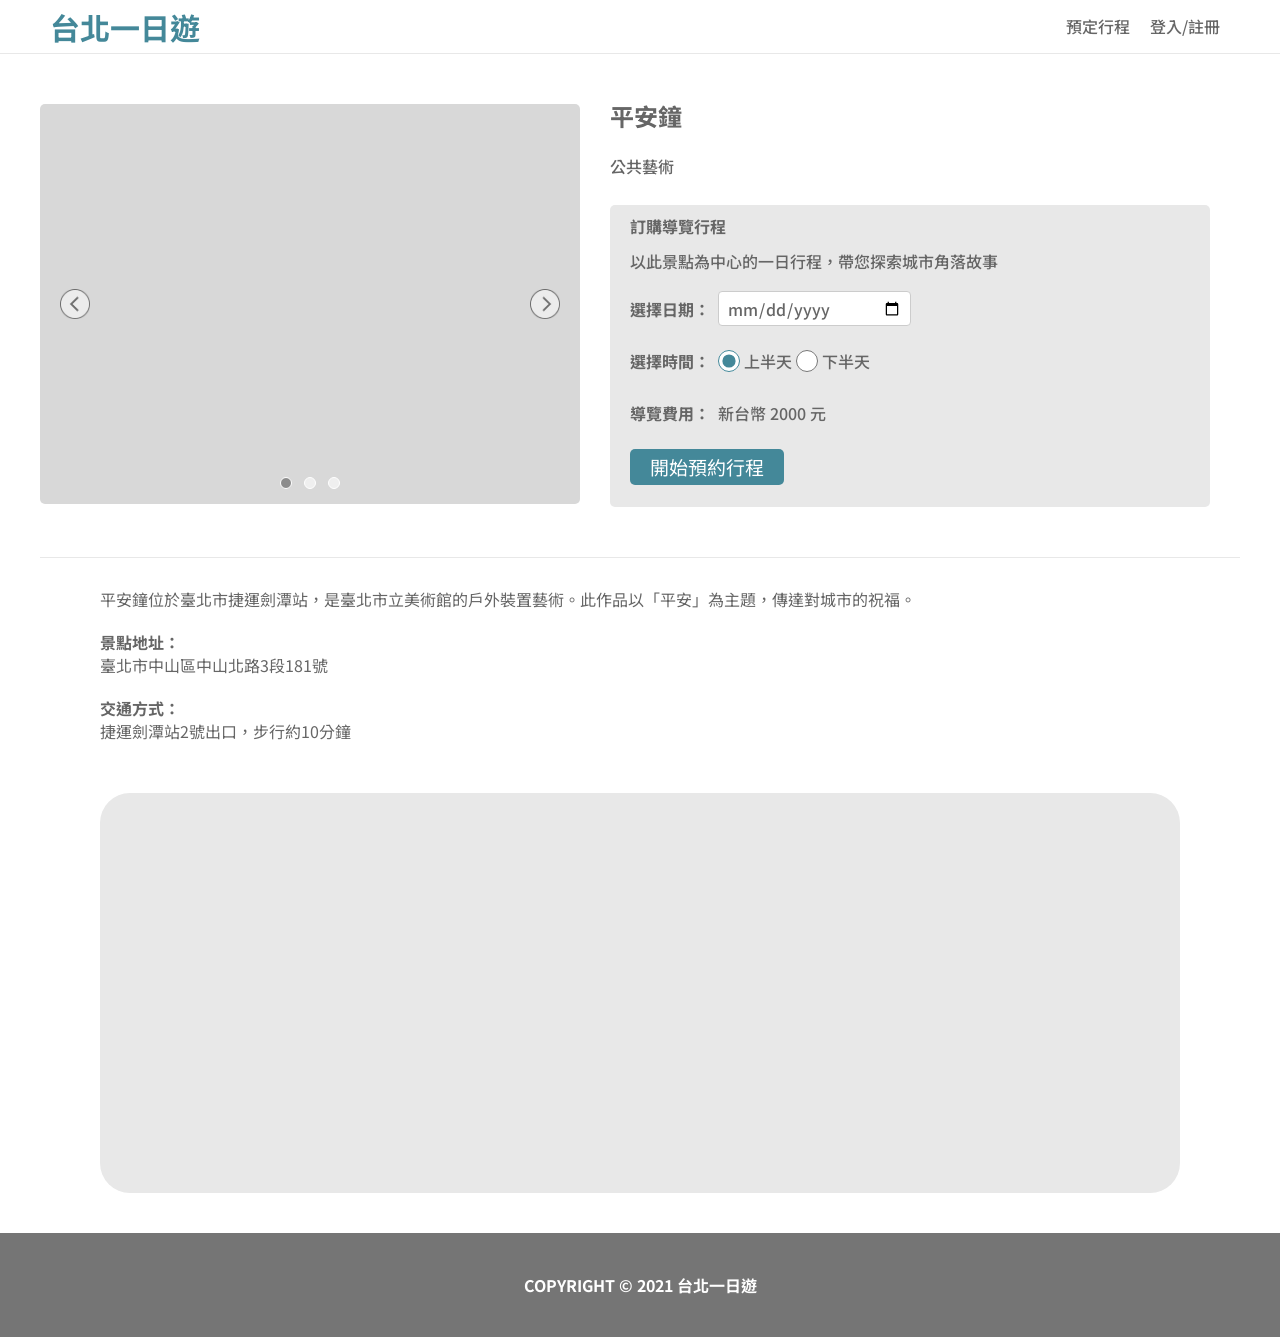
==== static/attraction.html @ 2b681831 "feat: [前台] 3-1 Add RWD attraction page layout from Figma Co-Authored-By: muchuan0915 <207142969+much" ====
<!DOCTYPE html>
<html lang="zh-Hant">
<head>
  <meta charset="UTF-8">
  <meta name="viewport" content="width=device-width, initial-scale=1.0">
  <title>台北一日遊</title>
  <link rel="icon" href="/static/images/favicon.svg" type="image/svg+xml">
  <link rel="preconnect" href="https://fonts.googleapis.com">
  <link rel="preconnect" href="https://fonts.gstatic.com" crossorigin>
  <link href="https://fonts.googleapis.com/css2?family=Noto+Sans+TC:wght@400;500;700&display=swap" rel="stylesheet">
  <link rel="stylesheet" href="/static/css/attraction.css">
</head>
<body>
  <header class="navbar">
    <div class="navbar__inner">
      <a class="navbar__logo" href="/">台北一日遊</a>
      <nav class="navbar__actions">
        <button type="button" class="navbar__link">預定行程</button>
        <button type="button" class="navbar__link">登入/註冊</button>
      </nav>
    </div>
  </header>

  <main class="attraction-main">
    <div class="attraction-top">
      <div class="slideshow">
        <div class="slideshow__image"></div>
        <button type="button" class="slideshow__arrow slideshow__arrow--left" aria-label="上一張">
          <img src="/static/images/btn_leftArrow.png" alt="" width="30" height="30">
        </button>
        <button type="button" class="slideshow__arrow slideshow__arrow--right" aria-label="下一張">
          <img src="/static/images/btn_rightArrow.png" alt="" width="30" height="30">
        </button>
        <div class="slideshow__dots" aria-hidden="true">
          <span class="slideshow__dot slideshow__dot--active"></span>
          <span class="slideshow__dot"></span>
          <span class="slideshow__dot"></span>
        </div>
      </div>

      <div class="attraction-profile">
        <h1 class="attraction-profile__name">平安鐘</h1>
        <p class="attraction-profile__category">公共藝術</p>

        <div class="booking-card">
          <h2 class="booking-card__title">訂購導覽行程</h2>
          <p class="booking-card__subtitle">以此景點為中心的一日行程，帶您探索城市角落故事</p>

          <div class="booking-card__row">
            <span class="booking-card__label">選擇日期：</span>
            <input class="booking-card__date" type="date" id="booking-date">
          </div>

          <div class="booking-card__row booking-card__schedule">
            <span class="booking-card__label">選擇時間：</span>
            <div class="booking-card__options">
              <label class="booking-card__option">
                <input type="radio" name="time-slot" value="morning" checked>
                <span>上半天</span>
              </label>
              <label class="booking-card__option">
                <input type="radio" name="time-slot" value="afternoon">
                <span>下半天</span>
              </label>
            </div>
          </div>

          <div class="booking-card__row booking-card__fee">
            <span class="booking-card__label">導覽費用：</span>
            <span class="booking-card__price">新台幣 2000 元</span>
          </div>

          <button type="button" class="booking-card__submit">開始預約行程</button>
        </div>
      </div>
    </div>
  </main>

  <hr class="divider">

  <section class="attraction-detail">
    <div class="attraction-detail__inner">
      <p class="attraction-detail__description">
        平安鐘位於臺北市捷運劍潭站，是臺北市立美術館的戶外裝置藝術。此作品以「平安」為主題，傳達對城市的祝福。
      </p>
      <div class="attraction-detail__info">
        <p class="attraction-detail__address">
          <span class="attraction-detail__heading">景點地址：</span><br>
          臺北市中山區中山北路3段181號
        </p>
        <p class="attraction-detail__transport">
          <span class="attraction-detail__heading">交通方式：</span><br>
          捷運劍潭站2號出口，步行約10分鐘
        </p>
      </div>
      <div class="attraction-detail__map" aria-hidden="true"></div>
    </div>
  </section>

  <footer class="footer">
    <p>COPYRIGHT © 2021 台北一日遊</p>
  </footer>
</body>
</html>
---- static/css/attraction.css ----
*,
*::before,
*::after {
  box-sizing: border-box;
}

html,
body {
  margin: 0;
  padding: 0;
}

body {
  font-family: "Noto Sans TC", sans-serif;
  color: #666666;
  background: #ffffff;
  padding-top: 54px;
}

button,
input {
  font: inherit;
}

button {
  border: 0;
  background: none;
  cursor: pointer;
  padding: 0;
}

a {
  text-decoration: none;
  color: inherit;
}

/* Navbar */
.navbar {
  position: fixed;
  top: 0;
  left: 0;
  z-index: 1000;
  width: 100%;
  height: 54px;
  background: #ffffff;
  border-bottom: 1px solid #e8e8e8;
  display: flex;
  justify-content: center;
}

.navbar__inner {
  width: 100%;
  max-width: 1200px;
  height: 100%;
  padding: 0 10px;
  display: flex;
  align-items: center;
  justify-content: space-between;
}

.navbar__logo {
  color: #448899;
  font-size: 30px;
  font-weight: 700;
  line-height: 34px;
}

.navbar__actions {
  display: flex;
  align-items: center;
}

.navbar__link {
  padding: 10px;
  color: #666666;
  font-size: 16px;
  font-weight: 500;
  line-height: 13.3px;
}

/* Top section */
.attraction-main {
  width: 100%;
  display: flex;
  justify-content: center;
  padding: 50px 15px;
}

.attraction-top {
  width: 100%;
  max-width: 1200px;
  min-height: 400px;
  display: flex;
  align-items: stretch;
  gap: 30px;
}

/* Slideshow placeholder (3-5 adds behavior) */
.slideshow {
  position: relative;
  flex: 0 0 540px;
  width: 540px;
  height: 400px;
  border-radius: 5px;
  overflow: hidden;
  background: #e8e8e8;
}

.slideshow__image {
  width: 100%;
  height: 100%;
  background: #d8d8d8;
}

.slideshow__arrow {
  position: absolute;
  top: 50%;
  transform: translateY(-50%);
  width: 30px;
  height: 30px;
  display: flex;
  align-items: center;
  justify-content: center;
}

.slideshow__arrow--left {
  left: 20px;
}

.slideshow__arrow--right {
  right: 20px;
}

.slideshow__arrow img {
  display: block;
  width: 30px;
  height: 30px;
}

.slideshow__dots {
  position: absolute;
  left: 0;
  right: 0;
  bottom: 15px;
  display: flex;
  justify-content: center;
  gap: 12px;
}

.slideshow__dot {
  width: 12px;
  height: 12px;
  border-radius: 50%;
  background: rgba(255, 255, 255, 0.6);
  border: 1px solid #ffffff;
}

.slideshow__dot--active {
  background: rgba(129, 129, 129, 0.87);
}

/* Profile + booking */
.attraction-profile {
  flex: 1;
  min-width: 0;
  max-width: 600px;
}

.attraction-profile__name {
  margin: 0 0 15px;
  font-size: 24px;
  font-weight: 700;
  line-height: 24px;
  color: #666666;
}

.attraction-profile__category {
  font-weight: 500;
  line-height: 13.3px;
}

.booking-card {
  background: #e8e8e8;
  border-radius: 5px;
  padding: 15px 20px 15px 20px;
  min-height: 302px;
}

.booking-card__title {
  margin: 0 0 16px;
  font-size: 16px;
  font-weight: 700;
  line-height: 13.3px;
  color: #666666;
}

.booking-card__subtitle {
  margin: 0 0 16px;
  font-size: 16px;
  font-weight: 500;
  line-height: 23px;
  color: #666666;
}

.booking-card__row {
  display: flex;
  align-items: center;
  flex-wrap: wrap;
  gap: 8px;
  margin-bottom: 16px;
  font-size: 16px;
  font-weight: 700;
  line-height: 40px;
  color: #666666;
}

.booking-card__label {
  flex-shrink: 0;
}

.booking-card__date {
  width: 193px;
  height: 35px;
  padding: 0 8px;
  border: 1px solid #cccccc;
  border-radius: 4px;
  background: #ffffff;
  color: #666666;
  font-weight: 500;
  cursor: pointer;
}

.booking-card__schedule {
  align-items: flex-start;
  line-height: 32px;
}

.booking-card__options {
  display: flex;
  flex-direction: row;
  gap: 4px;
}

.booking-card__option {
  display: flex;
  align-items: center;
  gap: 4px;
  font-weight: 500;
  cursor: pointer;
}

.booking-card__option input[type="radio"] {
  width: 22px;
  height: 22px;
  margin: 0;
  accent-color: #448899;
  cursor: pointer;
}

.booking-card__fee {
  margin-bottom: 16px;
}

.booking-card__price {
  font-weight: 500;
}

.booking-card__submit {
  width: 154px;
  height: 36px;
  border-radius: 5px;
  background: #448899;
  color: #ffffff;
  font-size: 19px;
}

.booking-card__submit:hover {
  background: #337788;
}

/* Detail section */
.divider {
  max-width: 1200px;
  margin: 0 auto;
  border: 0;
  border-top: 1px solid #e8e8e8;
}

.attraction-detail {
  width: 100%;
  display: flex;
  justify-content: center;
  padding: 30px 15px 40px;
}

.attraction-detail__inner {
  width: 100%;
  max-width: 1200px;
  display: flex;
  flex-direction: column;
  align-items: center;
}

.attraction-detail__description,
.attraction-detail__info {
  width: 100%;
  max-width: 1080px;
  margin: 0 20px 20px;
  font-size: 16px;
  font-weight: 400;
  line-height: 23px;
}

.attraction-detail__heading {
  font-weight: 700;
}

.attraction-detail__address,
.attraction-detail__transport {
  margin: 0 0 20px;
}

.attraction-detail__map {
  width: 90%;
  max-width: 1080px;
  height: 400px;
  margin-top: 10px;
  border-radius: 30px;
  background: #e8e8e8;
  overflow: hidden;
}

/* Footer */
.footer {
  width: 100%;
  height: 104px;
  background: #757575;
  color: #ffffff;
  display: flex;
  align-items: center;
  justify-content: center;
  font-size: 16px;
  font-weight: 700;
  line-height: 13.3px;
}

.footer p {
  margin: 0;
}

@media (min-width: 601px) {
  .attraction-profile__category {
    padding: 16px 0;
    font-size: 16px;
  }
}

/* Tablet / mobile */
@media (max-width: 1200px) {
  .attraction-main {
    padding-top: 30px;
  }

  .attraction-top {
    flex-direction: column;
    align-items: center;
    min-height: auto;
  }

  .slideshow {
    flex: none;
    width: 100%;
    max-width: 540px;
  }

  .attraction-profile {
    width: 100%;
    max-width: 600px;
  }
}

@media (max-width: 600px) {
  .navbar__logo {
    font-size: 24px;
  }

  .attraction-main {
    padding: 20px;
  }

  .attraction-top {
    gap: 20px;
  }

  .slideshow {
    height: 280px;
  }

  .booking-card {
    padding: 16px;
  }

  .booking-card__date {
    width: 100%;
    max-width: 193px;
  }

  .attraction-detail__map {
    width: 100%;
    height: 280px;
    border-radius: 16px;
  }
}
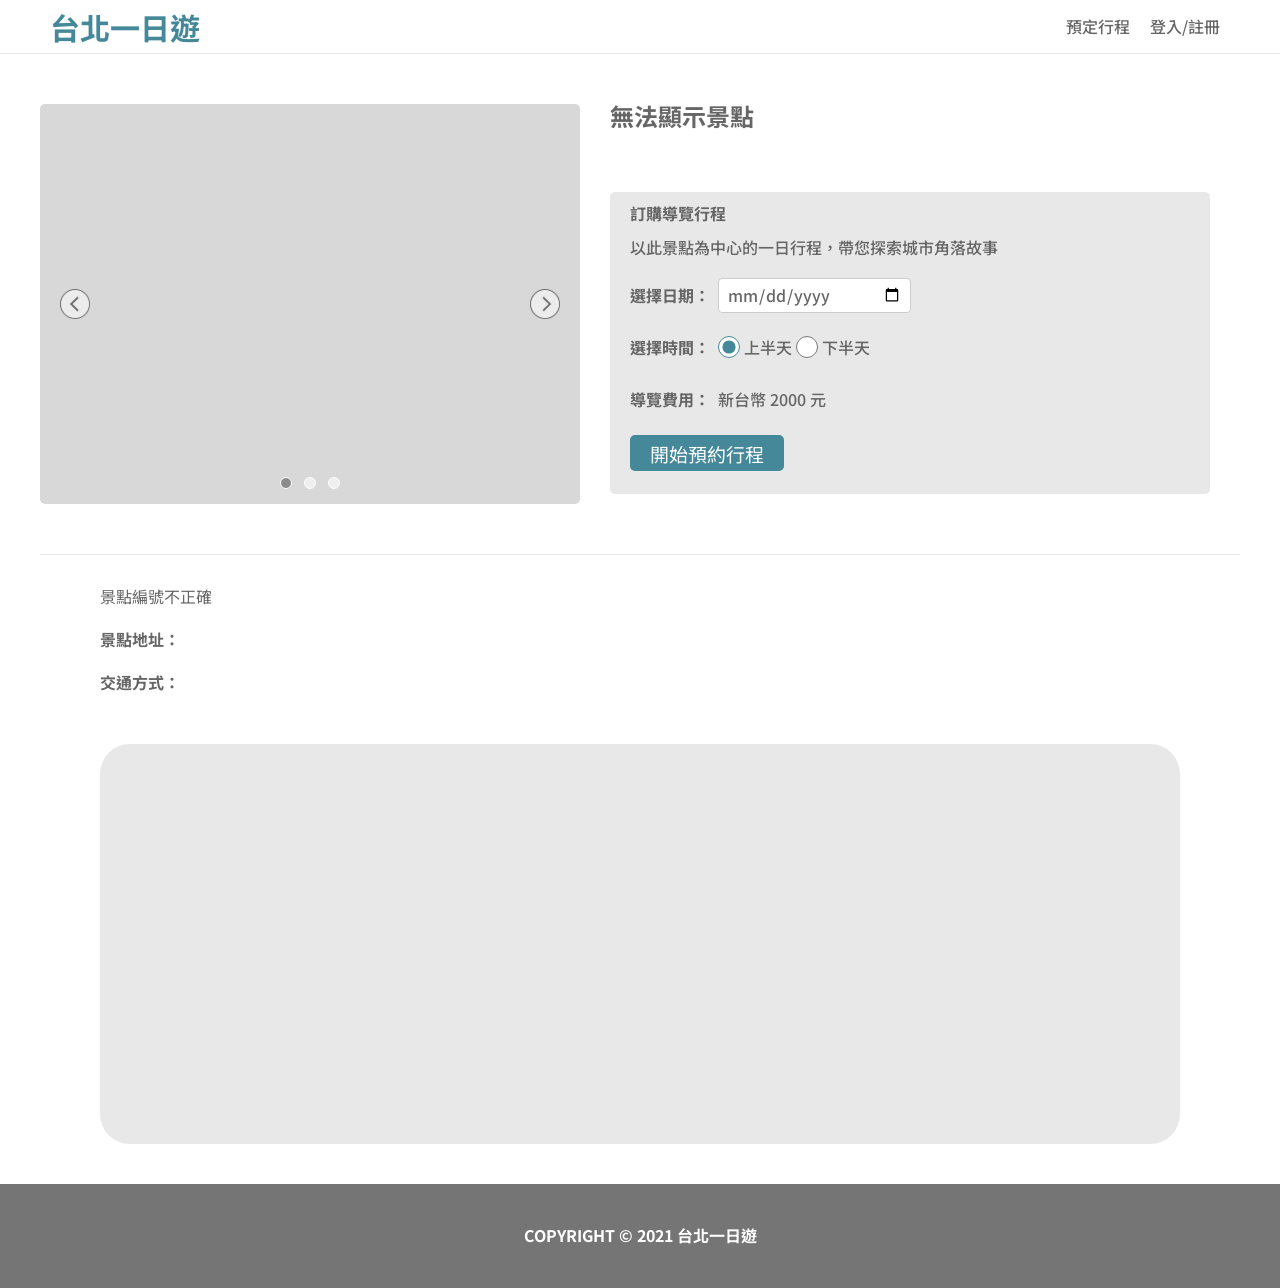
==== commit 73cc7bf5: "feat: [前台] 3-2 Fetch and render attraction detail from API Co-Authored-By: muchuan0915 <207142969+mu" ====
--- a/static/attraction.html
+++ b/static/attraction.html
@@ -9,6 +9,7 @@
   <link rel="preconnect" href="https://fonts.gstatic.com" crossorigin>
   <link href="https://fonts.googleapis.com/css2?family=Noto+Sans+TC:wght@400;500;700&display=swap" rel="stylesheet">
   <link rel="stylesheet" href="/static/css/attraction.css">
+  <script src="/static/js/attraction.js" defer></script>
 </head>
 <body>
   <header class="navbar">
@@ -24,7 +25,7 @@
   <main class="attraction-main">
     <div class="attraction-top">
       <div class="slideshow">
-        <div class="slideshow__image"></div>
+        <div class="slideshow__image" id="attraction-image"></div>
         <button type="button" class="slideshow__arrow slideshow__arrow--left" aria-label="上一張">
           <img src="/static/images/btn_leftArrow.png" alt="" width="30" height="30">
         </button>
@@ -39,8 +40,8 @@
       </div>
 
       <div class="attraction-profile">
-        <h1 class="attraction-profile__name">平安鐘</h1>
-        <p class="attraction-profile__category">公共藝術</p>
+        <h1 class="attraction-profile__name" id="attraction-name"></h1>
+        <p class="attraction-profile__category" id="attraction-category"></p>
 
         <div class="booking-card">
           <h2 class="booking-card__title">訂購導覽行程</h2>
@@ -80,17 +81,15 @@
 
   <section class="attraction-detail">
     <div class="attraction-detail__inner">
-      <p class="attraction-detail__description">
-        平安鐘位於臺北市捷運劍潭站，是臺北市立美術館的戶外裝置藝術。此作品以「平安」為主題，傳達對城市的祝福。
-      </p>
+      <p class="attraction-detail__description" id="attraction-description"></p>
       <div class="attraction-detail__info">
         <p class="attraction-detail__address">
           <span class="attraction-detail__heading">景點地址：</span><br>
-          臺北市中山區中山北路3段181號
+          <span id="attraction-address"></span>
         </p>
         <p class="attraction-detail__transport">
           <span class="attraction-detail__heading">交通方式：</span><br>
-          捷運劍潭站2號出口，步行約10分鐘
+          <span id="attraction-transport"></span>
         </p>
       </div>
       <div class="attraction-detail__map" aria-hidden="true"></div>
--- a/static/css/attraction.css
+++ b/static/css/attraction.css
@@ -112,6 +112,13 @@
   background: #d8d8d8;
 }
 
+.slideshow__image img {
+  width: 100%;
+  height: 100%;
+  object-fit: cover;
+  display: block;
+}
+
 .slideshow__arrow {
   position: absolute;
   top: 50%;
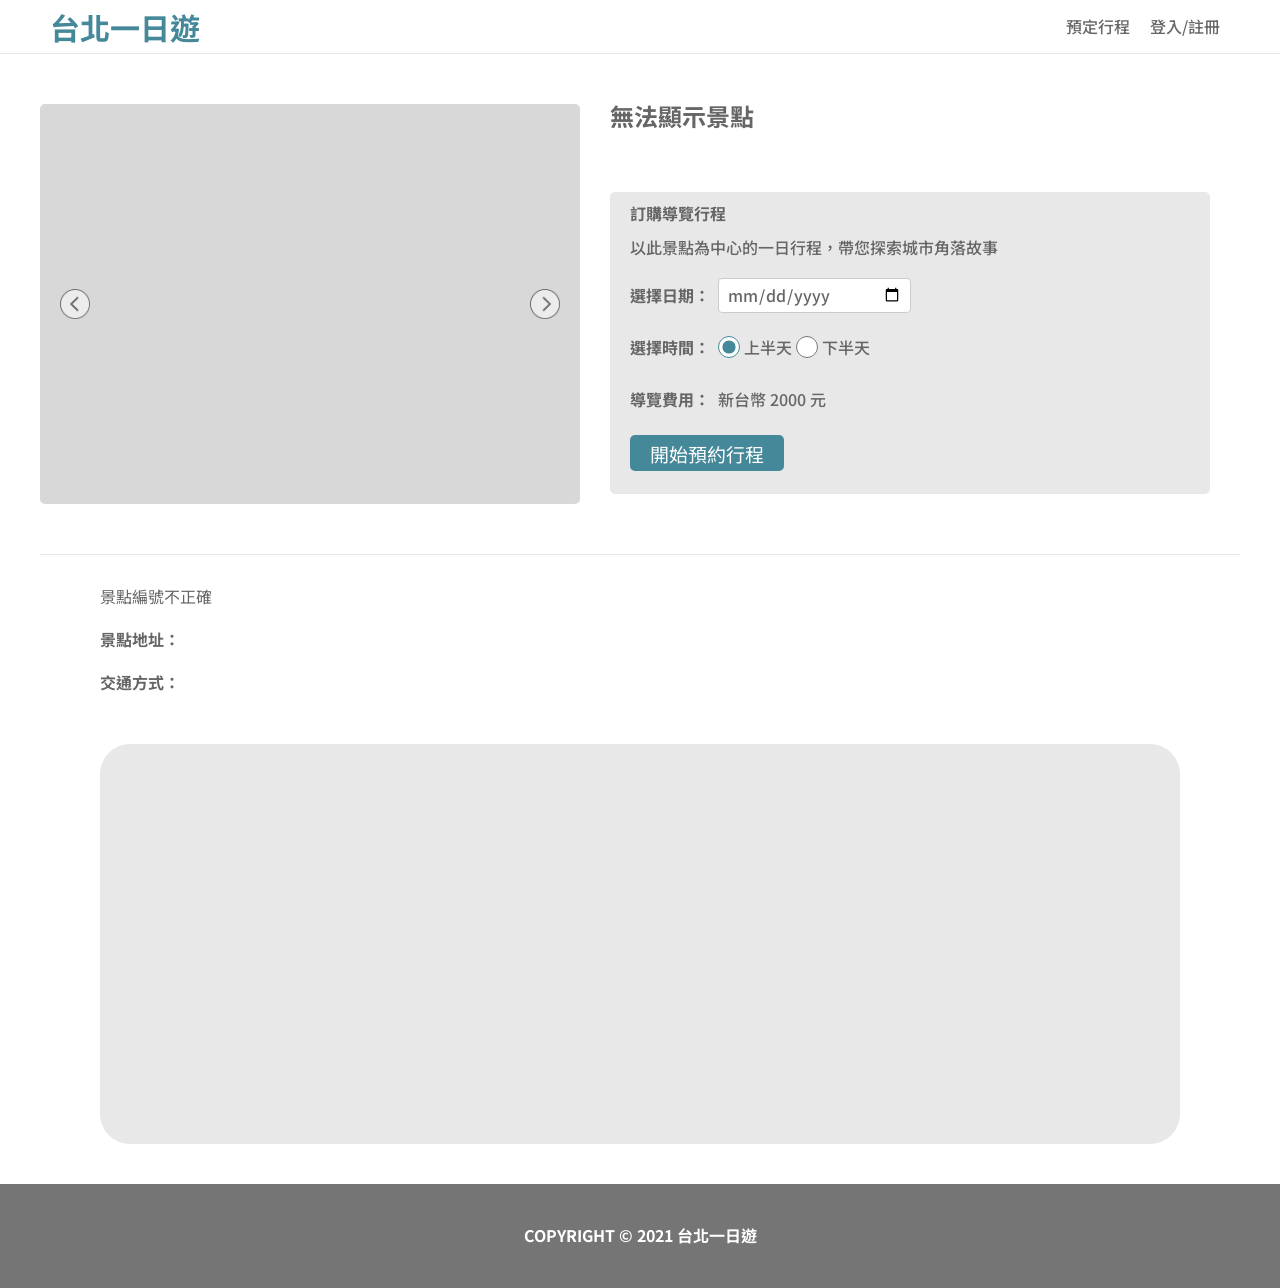
==== commit 4a1d2b62: "feat: [前台] 3-5 Add attraction image slideshow with arrows and dots 進頁第一張 currentIndex = 0 → renderSl" ====
--- a/static/attraction.html
+++ b/static/attraction.html
@@ -26,17 +26,13 @@
     <div class="attraction-top">
       <div class="slideshow">
         <div class="slideshow__image" id="attraction-image"></div>
-        <button type="button" class="slideshow__arrow slideshow__arrow--left" aria-label="上一張">
+        <button type="button" class="slideshow__arrow slideshow__arrow--left" id="slideshow-prev" aria-label="上一張">
           <img src="/static/images/btn_leftArrow.png" alt="" width="30" height="30">
         </button>
-        <button type="button" class="slideshow__arrow slideshow__arrow--right" aria-label="下一張">
+        <button type="button" class="slideshow__arrow slideshow__arrow--right" id="slideshow-next" aria-label="下一張">
           <img src="/static/images/btn_rightArrow.png" alt="" width="30" height="30">
         </button>
-        <div class="slideshow__dots" aria-hidden="true">
-          <span class="slideshow__dot slideshow__dot--active"></span>
-          <span class="slideshow__dot"></span>
-          <span class="slideshow__dot"></span>
-        </div>
+        <div class="slideshow__dots" id="slideshow-dots" aria-hidden="true"></div>
       </div>
 
       <div class="attraction-profile">
@@ -68,7 +64,7 @@
 
           <div class="booking-card__row booking-card__fee">
             <span class="booking-card__label">導覽費用：</span>
-            <span class="booking-card__price">新台幣 2000 元</span>
+            <span class="booking-card__price" id="booking-price">新台幣 2000 元</span>
           </div>
 
           <button type="button" class="booking-card__submit">開始預約行程</button>
--- a/static/css/attraction.css
+++ b/static/css/attraction.css
@@ -123,6 +123,7 @@
   position: absolute;
   top: 50%;
   transform: translateY(-50%);
+  z-index: 2;
   width: 30px;
   height: 30px;
   display: flex;
@@ -149,6 +150,7 @@
   left: 0;
   right: 0;
   bottom: 15px;
+  z-index: 2;
   display: flex;
   justify-content: center;
   gap: 12px;
@@ -157,9 +159,11 @@
 .slideshow__dot {
   width: 12px;
   height: 12px;
+  padding: 0;
   border-radius: 50%;
   background: rgba(255, 255, 255, 0.6);
   border: 1px solid #ffffff;
+  cursor: pointer;
 }
 
 .slideshow__dot--active {
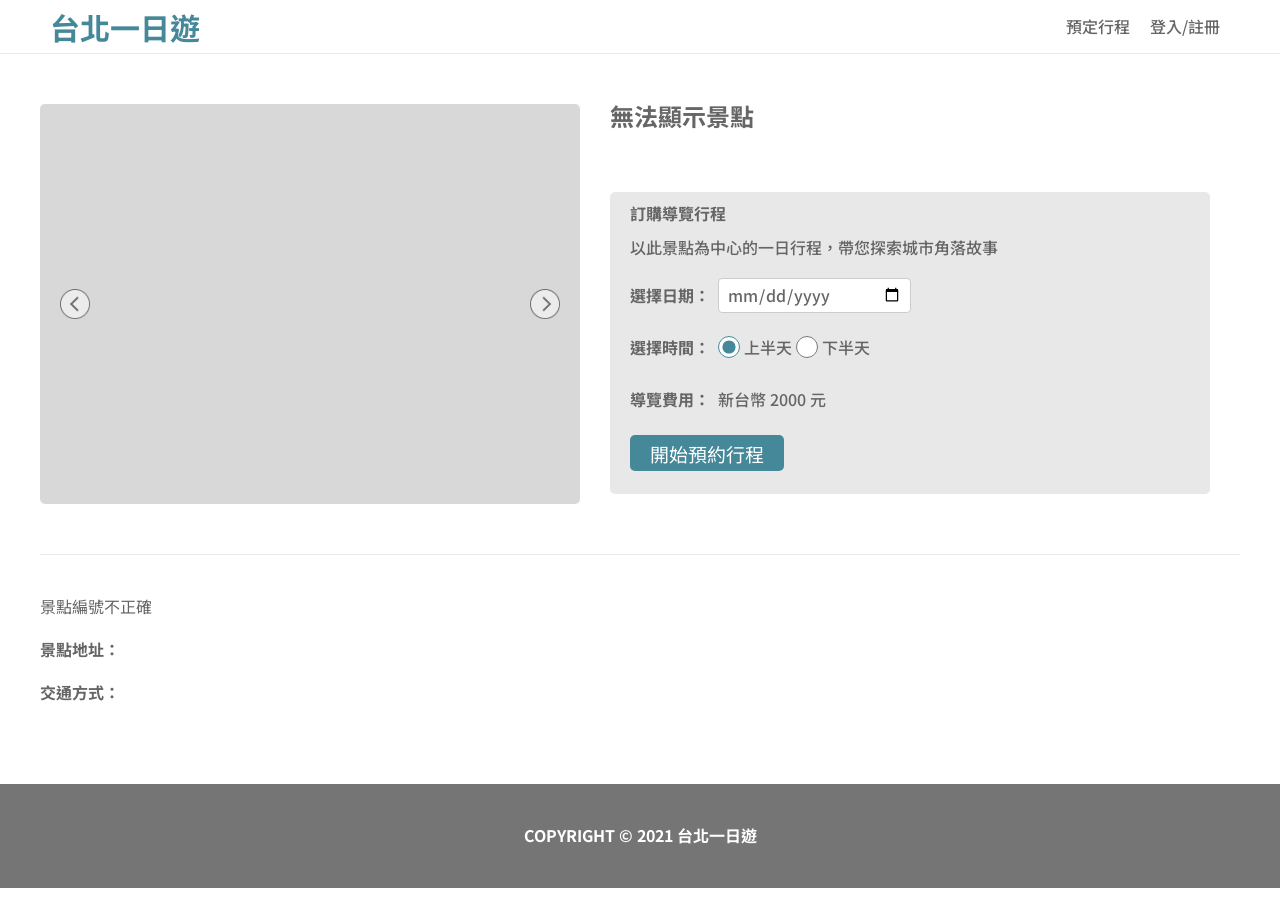
==== commit 8a6e6d98: "fix: [前台] Remove bottom map gray block and align description to divider Co-authored-by: Cursor <curs" ====
--- a/static/attraction.html
+++ b/static/attraction.html
@@ -88,7 +88,6 @@
           <span id="attraction-transport"></span>
         </p>
       </div>
-      <div class="attraction-detail__map" aria-hidden="true"></div>
     </div>
   </section>
 
--- a/static/css/attraction.css
+++ b/static/css/attraction.css
@@ -301,7 +301,7 @@
   width: 100%;
   display: flex;
   justify-content: center;
-  padding: 30px 15px 40px;
+  padding: 40px 0;
 }
 
 .attraction-detail__inner {
@@ -309,14 +309,12 @@
   max-width: 1200px;
   display: flex;
   flex-direction: column;
-  align-items: center;
 }
 
 .attraction-detail__description,
 .attraction-detail__info {
   width: 100%;
-  max-width: 1080px;
-  margin: 0 20px 20px;
+  margin: 0 0 20px;
   font-size: 16px;
   font-weight: 400;
   line-height: 23px;
@@ -329,16 +327,6 @@
 .attraction-detail__address,
 .attraction-detail__transport {
   margin: 0 0 20px;
-}
-
-.attraction-detail__map {
-  width: 90%;
-  max-width: 1080px;
-  height: 400px;
-  margin-top: 10px;
-  border-radius: 30px;
-  background: #e8e8e8;
-  overflow: hidden;
 }
 
 /* Footer */
@@ -396,15 +384,23 @@
   }
 
   .attraction-main {
-    padding: 20px;
+    padding: 0;
   }
 
   .attraction-top {
     gap: 20px;
+    align-items: stretch;
   }
 
   .slideshow {
+    width: 100%;
+    max-width: none;
     height: 280px;
+    border-radius: 0;
+  }
+
+  .attraction-profile {
+    padding: 0 20px;
   }
 
   .booking-card {
@@ -416,9 +412,11 @@
     max-width: 193px;
   }
 
-  .attraction-detail__map {
-    width: 100%;
-    height: 280px;
-    border-radius: 16px;
-  }
-}
+  .divider {
+    margin: 0 20px;
+  }
+
+  .attraction-detail {
+    padding: 40px 20px;
+  }
+}
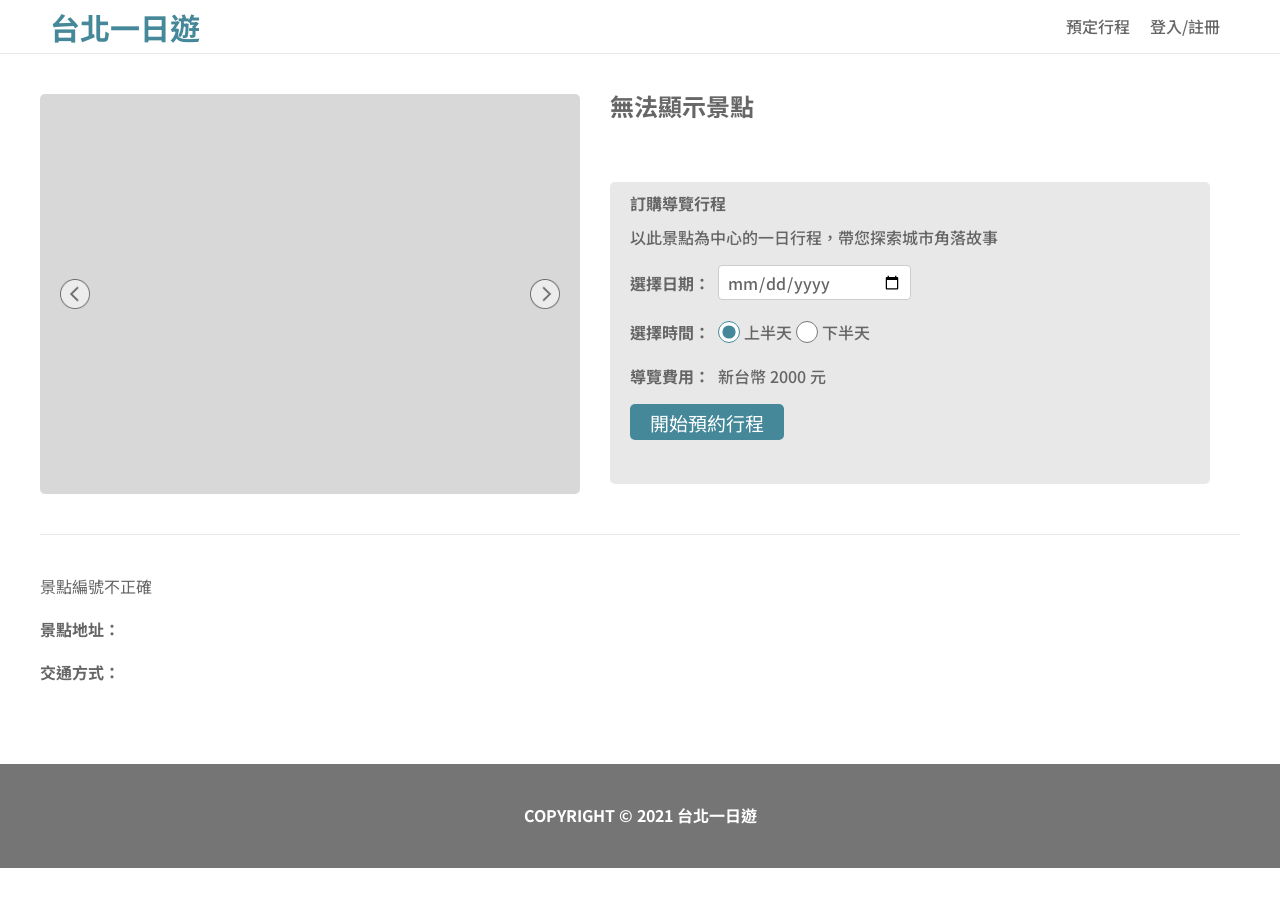
==== commit 2d5583ce: "feat: [前台] 4-2 Add sign-in/sign-up dialog UI Co-Authored-By: muchuan0915 <207142969+muchuan0915@user" ====
--- a/static/attraction.html
+++ b/static/attraction.html
@@ -9,6 +9,8 @@
   <link rel="preconnect" href="https://fonts.gstatic.com" crossorigin>
   <link href="https://fonts.googleapis.com/css2?family=Noto+Sans+TC:wght@400;500;700&display=swap" rel="stylesheet">
   <link rel="stylesheet" href="/static/css/attraction.css">
+  <link rel="stylesheet" href="/static/css/auth.css">
+  <script src="/static/js/auth.js" defer></script>
   <script src="/static/js/attraction.js" defer></script>
 </head>
 <body>
@@ -17,7 +19,7 @@
       <a class="navbar__logo" href="/">台北一日遊</a>
       <nav class="navbar__actions">
         <button type="button" class="navbar__link">預定行程</button>
-        <button type="button" class="navbar__link">登入/註冊</button>
+        <button type="button" class="navbar__link" id="auth-open">登入/註冊</button>
       </nav>
     </div>
   </header>
--- a/static/css/attraction.css
+++ b/static/css/attraction.css
@@ -83,7 +83,7 @@
   width: 100%;
   display: flex;
   justify-content: center;
-  padding: 50px 15px;
+  padding: 40px 15px;
 }
 
 .attraction-top {
@@ -149,25 +149,25 @@
   position: absolute;
   left: 0;
   right: 0;
-  bottom: 15px;
+  bottom: 0;
   z-index: 2;
   display: flex;
-  justify-content: center;
-  gap: 12px;
+  height: 5px;
+  gap: 0;
 }
 
 .slideshow__dot {
-  width: 12px;
-  height: 12px;
+  flex: 1;
+  height: 100%;
   padding: 0;
-  border-radius: 50%;
-  background: rgba(255, 255, 255, 0.6);
-  border: 1px solid #ffffff;
+  border: 0;
+  border-radius: 0;
+  background: rgba(255, 255, 255, 0.55);
   cursor: pointer;
 }
 
 .slideshow__dot--active {
-  background: rgba(129, 129, 129, 0.87);
+  background: #000000;
 }
 
 /* Profile + booking */
@@ -186,7 +186,7 @@
 }
 
 .attraction-profile__category {
-  font-weight: 500;
+  font-weight: 400;
   line-height: 13.3px;
 }
 
@@ -221,7 +221,6 @@
   margin-bottom: 16px;
   font-size: 16px;
   font-weight: 700;
-  line-height: 40px;
   color: #666666;
 }
 
@@ -400,7 +399,7 @@
   }
 
   .attraction-profile {
-    padding: 0 20px;
+    padding: 0 10px;
   }
 
   .booking-card {
@@ -417,6 +416,6 @@
   }
 
   .attraction-detail {
-    padding: 40px 20px;
-  }
-}
+    padding: 40px 10px;
+  }
+}
--- a/static/css/auth.css
+++ b/static/css/auth.css
@@ -0,0 +1,141 @@
+.auth-overlay {
+  position: fixed;
+  inset: 0;
+  z-index: 2000;
+  display: none;
+  background: rgba(0, 0, 0, 0.25);
+}
+
+.auth-overlay.is-open {
+  display: block;
+}
+
+.auth-dialog {
+  position: fixed;
+  top: 80px;
+  left: 50%;
+  z-index: 2001;
+  display: none;
+  width: 340px;
+  transform: translateX(-50%);
+  background: #ffffff;
+  border-radius: 6px;
+  box-shadow: 0 4px 60px #aaaaaa;
+  overflow: hidden;
+}
+
+.auth-dialog.is-open {
+  display: block;
+}
+
+.auth-dialog__bar {
+  width: 100%;
+  height: 10px;
+  background: linear-gradient(270deg, #337788 0%, #66aabb 100%);
+}
+
+.auth-dialog__close {
+  position: absolute;
+  top: 20px;
+  right: 17px;
+  width: 16px;
+  height: 16px;
+  display: flex;
+  align-items: center;
+  justify-content: center;
+}
+
+.auth-dialog__close img {
+  display: block;
+  width: 16px;
+  height: 16px;
+}
+
+.auth-dialog__title {
+  margin: 0;
+  padding: 15px 0;
+  color: #666666;
+  font-size: 24px;
+  font-weight: 700;
+  line-height: 24px;
+  text-align: center;
+}
+
+.auth-dialog__panel {
+  display: none;
+  padding: 0 15px 15px;
+}
+
+.auth-dialog__panel.is-active {
+  display: block;
+}
+
+.auth-dialog__form {
+  display: flex;
+  flex-direction: column;
+  gap: 10px;
+}
+
+.auth-dialog__input {
+  width: 100%;
+  height: 47px;
+  padding: 15px;
+  border: 1px solid #cccccc;
+  border-radius: 5px;
+  color: #666666;
+  font-size: 16px;
+  font-weight: 500;
+  line-height: 13.3px;
+}
+
+.auth-dialog__input::placeholder {
+  color: #757575;
+  font-weight: 700;
+}
+
+.auth-dialog__submit {
+  width: 100%;
+  height: 47px;
+  border-radius: 5px;
+  background: #448899;
+  color: #ffffff;
+  font-size: 19px;
+  font-weight: 400;
+  line-height: 16px;
+}
+
+.auth-dialog__submit:hover {
+  background: #337788;
+}
+
+.auth-dialog__message {
+  min-height: 22px;
+  margin: 10px 0 0;
+  color: #666666;
+  font-size: 16px;
+  font-weight: 500;
+  line-height: 22px;
+  text-align: center;
+}
+
+.auth-dialog__message.is-error {
+  color: #c45c5c;
+}
+
+.auth-dialog__message.is-success {
+  color: #1da56c;
+}
+
+.auth-dialog__switch {
+  margin: 10px 0 0;
+  color: #666666;
+  font-size: 16px;
+  font-weight: 500;
+  line-height: 22px;
+  text-align: center;
+  cursor: pointer;
+}
+
+.auth-dialog__switch:hover {
+  color: #448899;
+}
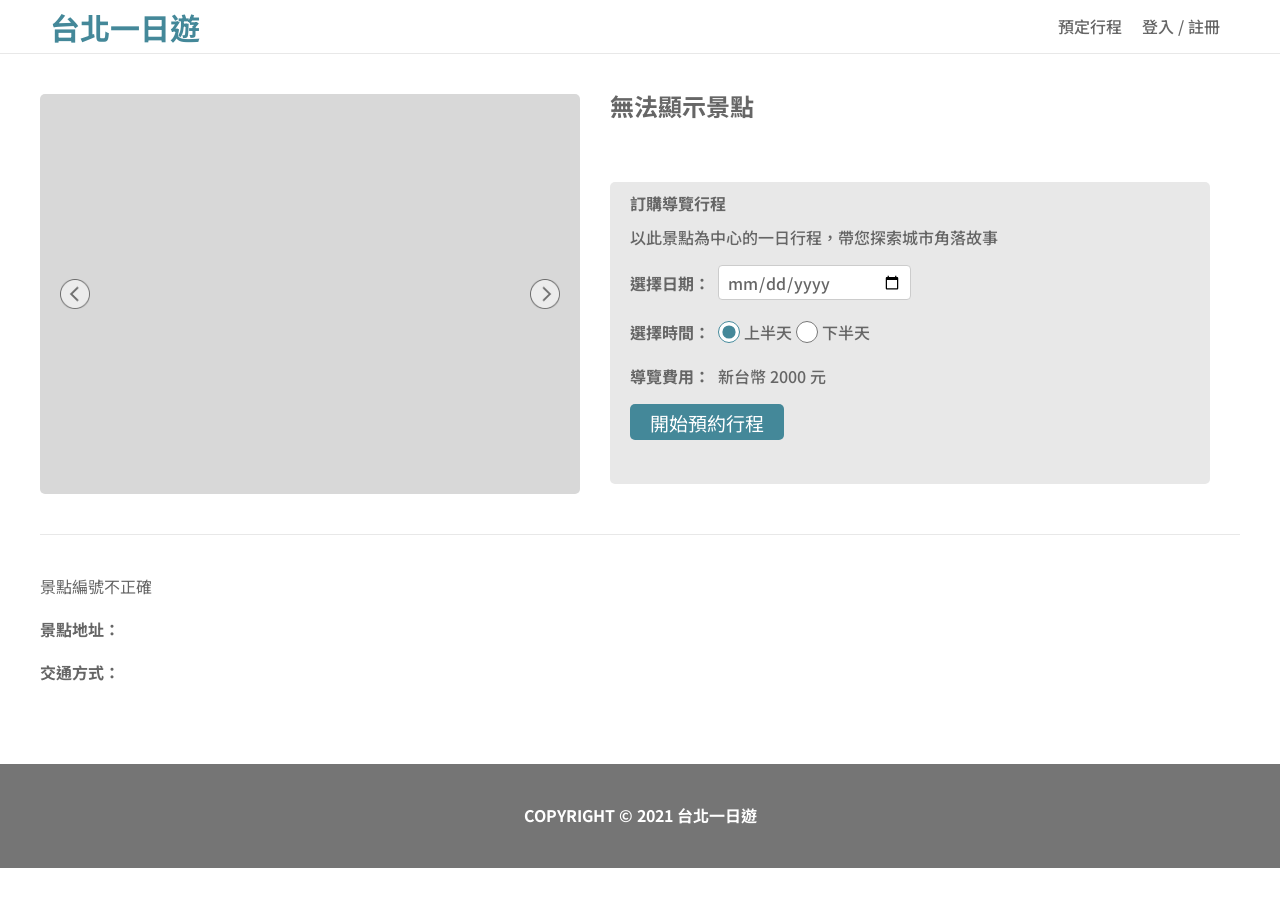
==== commit e2f5144b: "feat: [前台] 4-6 Sign out by clearing token and refresh Co-Authored-By: muchuan0915 <207142969+muchuan" ====
--- a/static/attraction.html
+++ b/static/attraction.html
@@ -19,7 +19,7 @@
       <a class="navbar__logo" href="/">台北一日遊</a>
       <nav class="navbar__actions">
         <button type="button" class="navbar__link">預定行程</button>
-        <button type="button" class="navbar__link" id="auth-open">登入/註冊</button>
+        <button type="button" class="navbar__link" id="auth-open">登入 / 註冊</button>
       </nav>
     </div>
   </header>
--- a/static/css/auth.css
+++ b/static/css/auth.css
@@ -36,13 +36,14 @@
 
 .auth-dialog__close {
   position: absolute;
-  top: 20px;
+  top: 27px;
   right: 17px;
   width: 16px;
   height: 16px;
   display: flex;
   align-items: center;
   justify-content: center;
+  cursor: pointer;
 }
 
 .auth-dialog__close img {
@@ -53,7 +54,7 @@
 
 .auth-dialog__title {
   margin: 0;
-  padding: 15px 0;
+  padding: 22px 0 15px;
   color: #666666;
   font-size: 24px;
   font-weight: 700;
@@ -74,6 +75,8 @@
   display: flex;
   flex-direction: column;
   gap: 10px;
+  width: 310px;
+  margin: 0 auto;
 }
 
 .auth-dialog__input {
@@ -86,10 +89,12 @@
   font-size: 16px;
   font-weight: 500;
   line-height: 13.3px;
+  box-sizing: border-box;
 }
 
 .auth-dialog__input::placeholder {
   color: #757575;
+  font-size: 16px;
   font-weight: 700;
 }
 
@@ -102,6 +107,7 @@
   font-size: 19px;
   font-weight: 400;
   line-height: 16px;
+  cursor: pointer;
 }
 
 .auth-dialog__submit:hover {
@@ -109,13 +115,17 @@
 }
 
 .auth-dialog__message {
-  min-height: 22px;
+  display: none;
   margin: 10px 0 0;
   color: #666666;
   font-size: 16px;
   font-weight: 500;
   line-height: 22px;
   text-align: center;
+}
+
+.auth-dialog__message.is-visible {
+  display: block;
 }
 
 .auth-dialog__message.is-error {
@@ -127,7 +137,8 @@
 }
 
 .auth-dialog__switch {
-  margin: 10px 0 0;
+  width: 310px;
+  margin: 10px auto 0;
   color: #666666;
   font-size: 16px;
   font-weight: 500;
